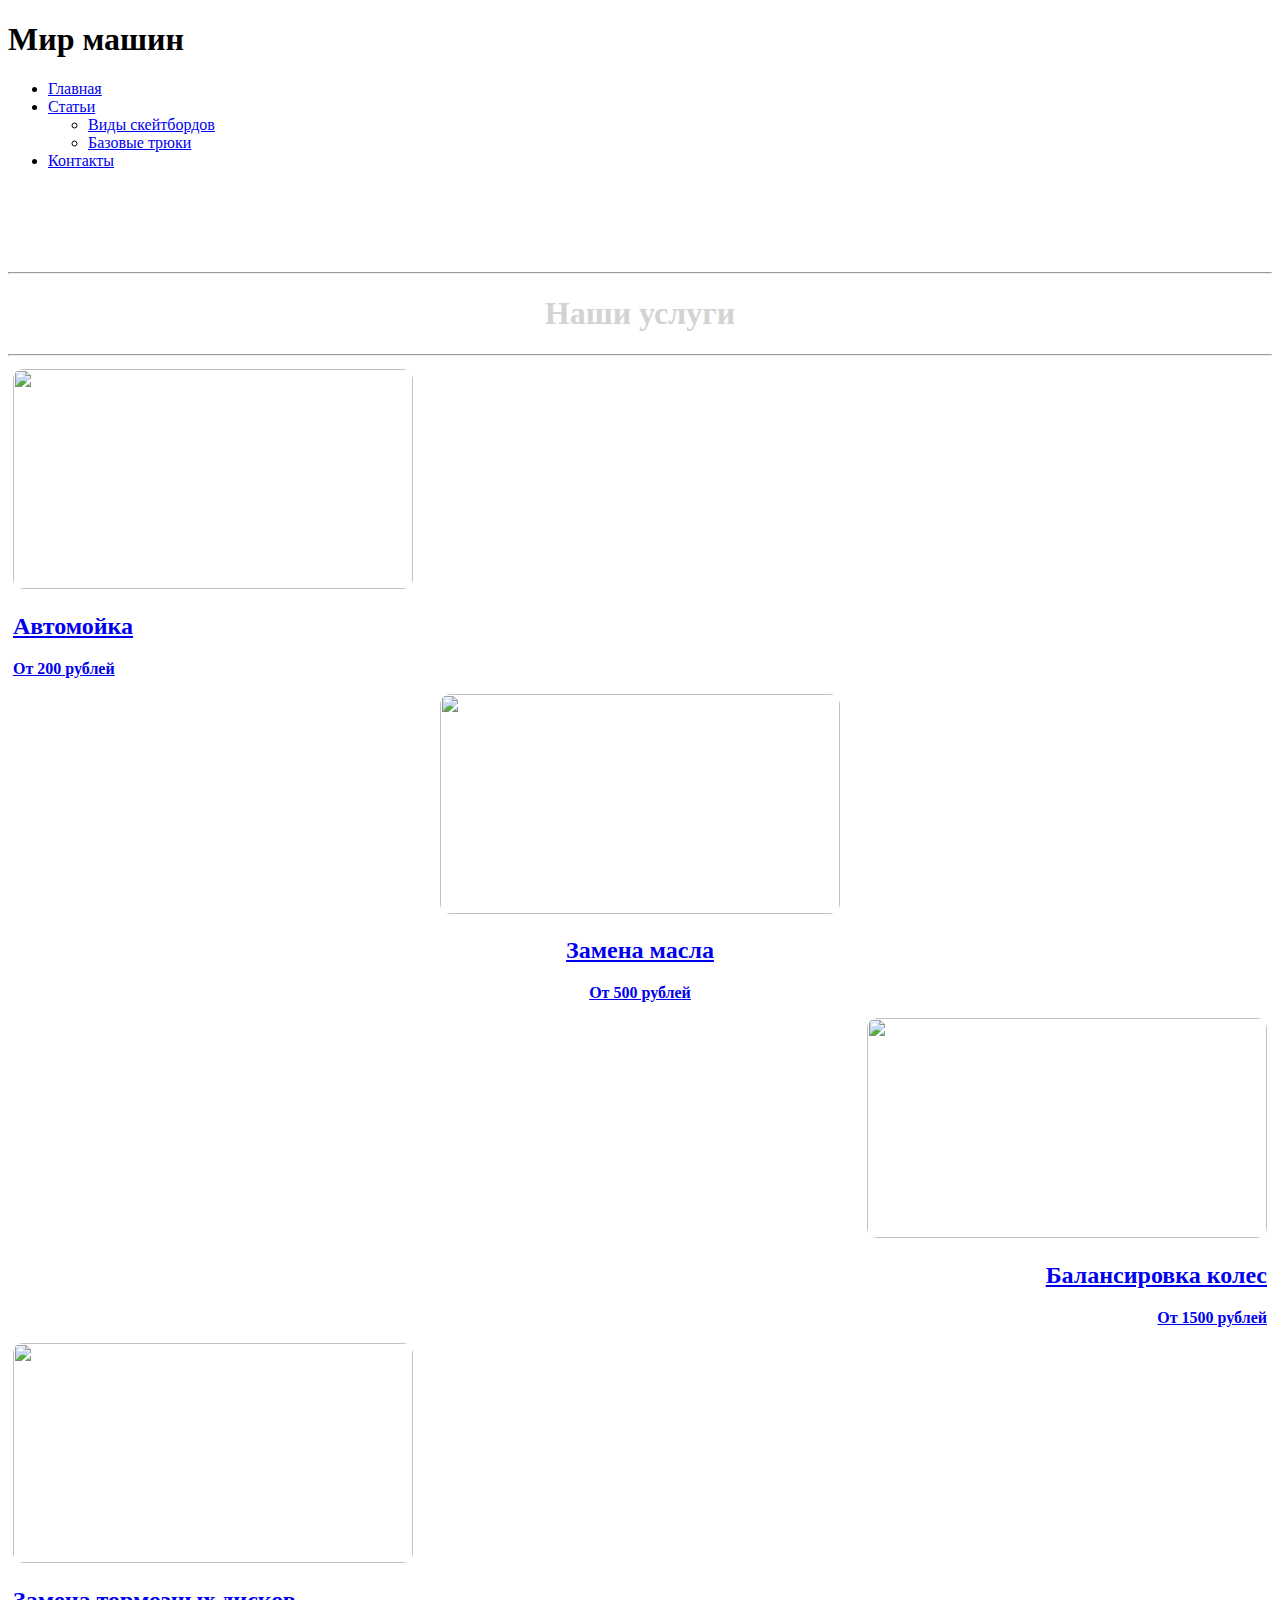
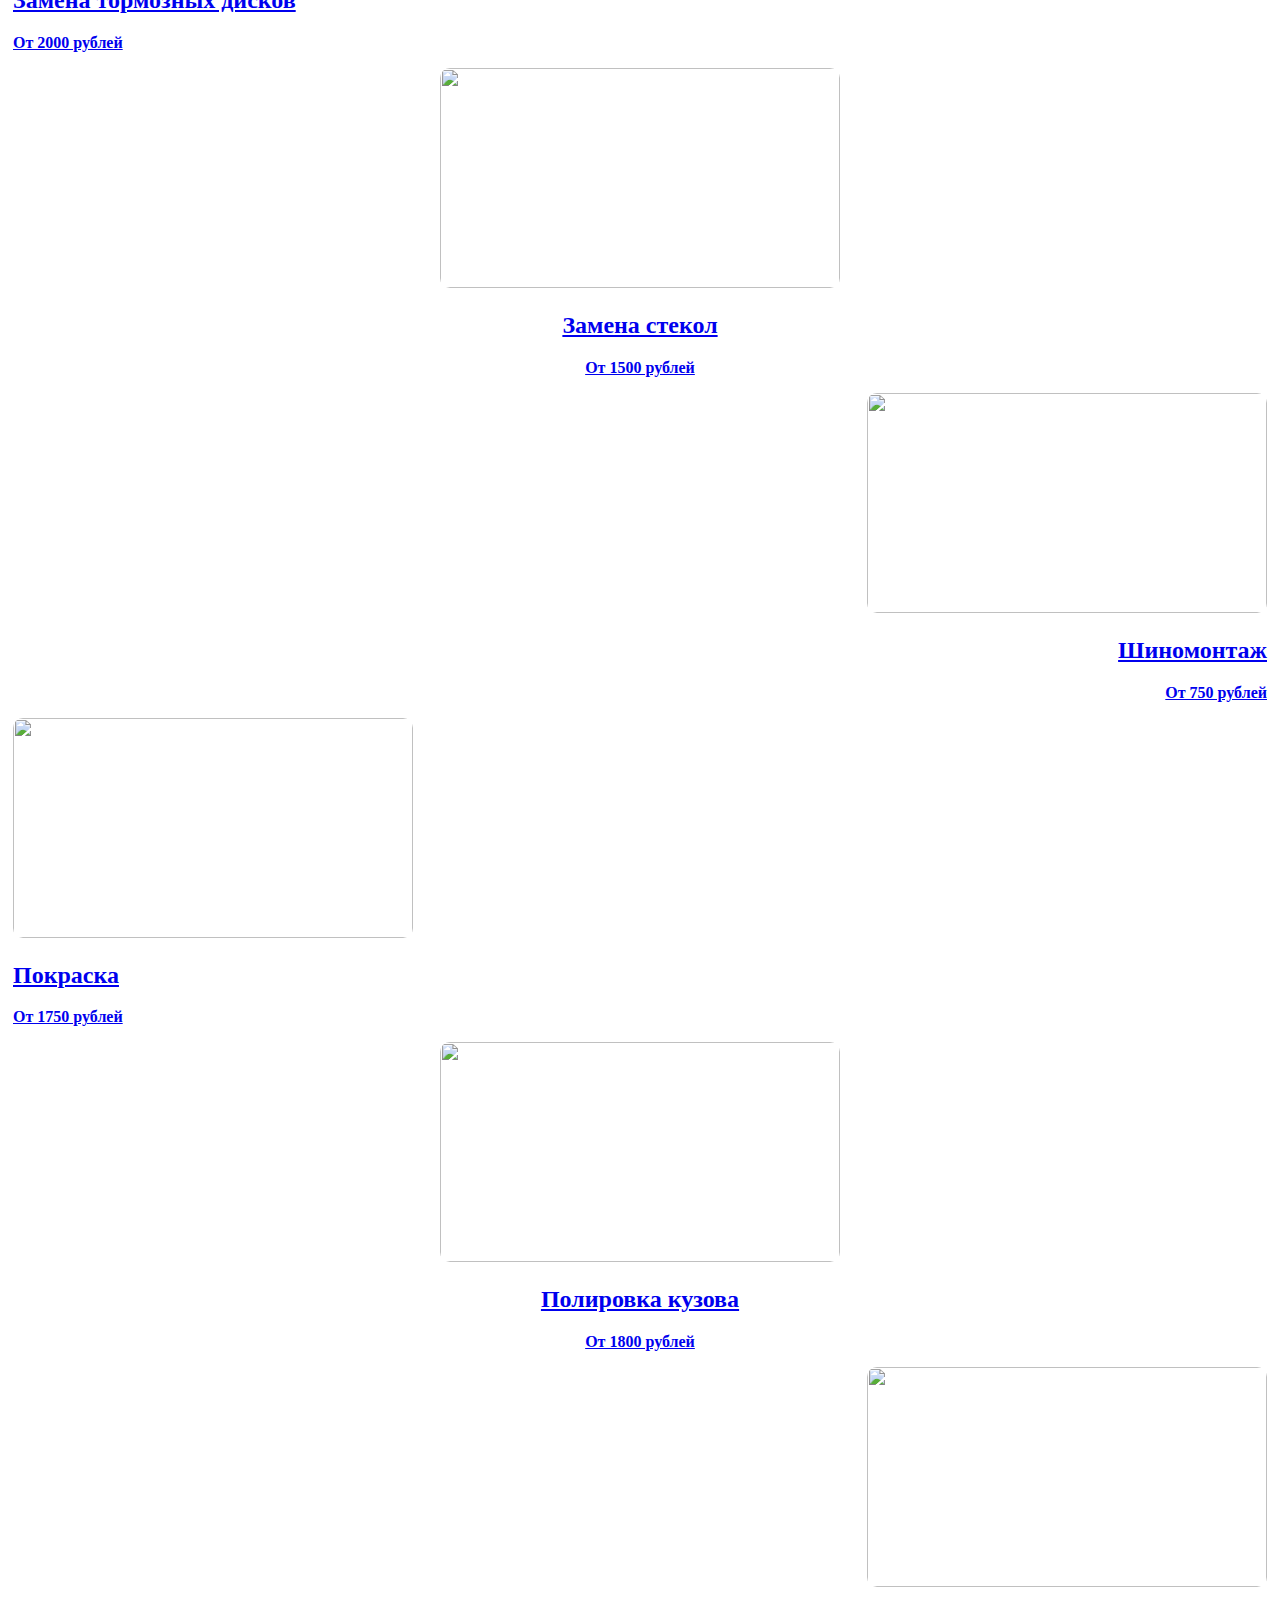
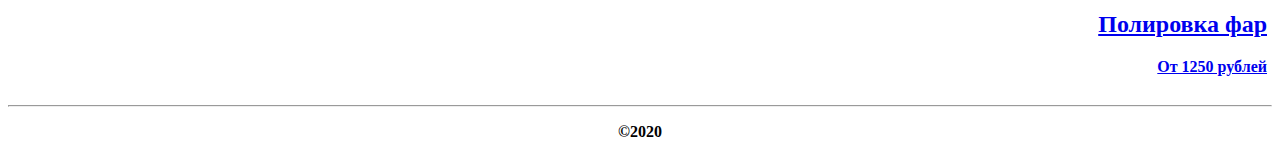
==== index.html @ 5cbc4974 "Create index.html" ====
<!DOCTYPE html>
<html>

	<head>
		<meta charset="UTF-8"/>
		<title>Мир машин</title>
		<link rel="stylesheet" type="text/css" href="main-style.css">
		<link rel="shortcut icon" href="https://user-images.githubusercontent.com/68339200/87587297-9a347f00-c6ea-11ea-8934-8f84856f4337.png" type="image/png">
	</head>

	<body>
		<div id="progressbar"></div>
		<div class="header">
			<div>
				<h1 class="header__logo">Мир машин</h1>
			</div>
			<nav class="menu">
				<ul>
					<li><a class="marg" href="index.html">Главная</a></li>
					<li><a class="marg" href="#">Статьи</a>
						<ul>
							<li><a href="types.html">Виды скейтбордов</a></li>
							<li><a href="tricks.html">Базовые трюки</a></li>
						</ul>
					</li>
					<li><a class="marg" href="contacts.html">Контакты</a></li>
				</ul>
			</nav>
		</div>
		<div style="margin-top: 102px;">
			<hr>
			<h1 align="center" style="color: #D3D3D3;">Наши услуги</h1>
		</div><hr>
		<div align="center">
			<div class="border" style="padding: 5px;">

				<div align="left">
					<div class="hold">
						<a class="line" href="https://koleso.ru/services/avtomoyka/"><img src="https://user-images.githubusercontent.com/68339200/87564916-a2c88d80-c6c9-11ea-9fa0-750e8bcbfc7e.jpg" width="400px" height="220" style="border: 0px solid; border-radius: 10px;"><h2 class="center"><span>Автомойка</span></h2>
						<div class="price">
							<p><b>От 200 рублей</b></p>
						</div>
						</a>
					</div>
				</div>

				<div align="center" class="top230">
					<div class="hold">
						<a class="line" href="https://koleso.ru/services/avtomoyka/"><img src="https://user-images.githubusercontent.com/68339200/87564887-9f350680-c6c9-11ea-83b0-2d72b7392597.jpg" width="400px" height="220" style="border: 0px solid; border-radius: 10px;"><h2 class="center"><span>Замена масла</span></h2>
						<div class="price">
							<p><b>От 500 рублей</b></p>
						</div>
						</a>
					</div>
				</div>

				<div align="right" class="top230">
					<div class="hold">
						<a class="line" href="https://koleso.ru/services/avtomoyka/"><img src="https://user-images.githubusercontent.com/68339200/87564920-a3612400-c6c9-11ea-884b-e29acef69cef.jpg" width="400px" height="220" style="border: 0px solid; border-radius: 10px;"><h2 class="center"><span>Балансировка колес</span></h2>
						<div class="price">
							<p><b>От 1500 рублей</b></p>
						</div>
						</a>
					</div>
				</div>

				<div align="left">
					<div class="hold">
						<a class="line" href="https://koleso.ru/services/avtomoyka/"><img src="https://user-images.githubusercontent.com/68339200/87564926-a3612400-c6c9-11ea-8da5-f8bb1a77f4cb.jpg" width="400px" height="220" style="border: 0px solid; border-radius: 10px;"><h2 class="center"><span>Замена тормозных дисков</span></h2>
						<div class="price">
							<p><b>От 2000 рублей</b></p>
						</div>
						</a>
					</div>
				</div>

				<div align="center" class="top230">
					<div class="hold">
						<a class="line" href="https://koleso.ru/services/avtomoyka/"><img src="https://user-images.githubusercontent.com/68339200/87564923-a3612400-c6c9-11ea-87d8-db92fc9e0350.jpg" width="400px" height="220" style="border: 0px solid; border-radius: 10px;"><h2 class="center"><span>Замена стекол</span></h2>
						<div class="price">
							<p><b>От 1500 рублей</b></p>
						</div>
						</a>
					</div>
				</div>

				<div align="right" class="top230">
					<div class="hold">
						<a class="line" href="https://koleso.ru/services/avtomoyka/"><img src="https://user-images.githubusercontent.com/68339200/87564915-a2c88d80-c6c9-11ea-97e4-43920b9b0b92.jpg" width="400px" height="220" style="border: 0px solid; border-radius: 10px;"><h2 class="center"><span>Шиномонтаж</span></h2>
						<div class="price">
							<p><b>От 750 рублей</b></p>
						</div>
						</a>
					</div>
				</div>

				<div align="left">
					<div class="hold">
						<a class="line" href="https://koleso.ru/services/avtomoyka/"><img src="https://user-images.githubusercontent.com/68339200/87564901-a0feca00-c6c9-11ea-91b7-ab37084a6a6d.jpg" width="400px" height="220" style="border: 0px solid; border-radius: 10px;"><h2 class="center"><span>Покраска</span></h2>
						<div class="price">
							<p><b>От 1750 рублей</b></p>
						</div>
						</a>
					</div>
				</div>

				<div align="center" class="top230">
					<div class="hold">
						<a class="line" href="https://koleso.ru/services/avtomoyka/"><img src="https://user-images.githubusercontent.com/68339200/87564898-a0663380-c6c9-11ea-9c75-304bd1845ed1.jpg" width="400px" height="220" style="border: 0px solid; border-radius: 10px;"><h2 class="center"><span>Полировка кузова</span></h2>
						<div class="price">
							<p><b>От 1800 рублей</b></p>
						</div>
						</a>
					</div>
				</div>

				<div align="right" class="top230">
					<div class="hold">
						<a class="line" href="https://koleso.ru/services/avtomoyka/"><img src="https://user-images.githubusercontent.com/68339200/87564895-9fcd9d00-c6c9-11ea-9c22-9c1adc14bbb1.jpg" width="400px" height="220" style="border: 0px solid; border-radius: 10px;"><h2 class="center"><span>Полировка фар</span></h2>
						<div class="price">
							<p><b>От 1250 рублей</b></p>
						</div>
						</a>
					</div>
				</div>

			</div>
		</div>
		<footer>
			<hr>
			<p align="center" class="white__text"><b>&copy;<time>2020</time></b></p>
		</footer>
		<script src="https://code.jquery.com/jquery-3.4.1.js"></script>
		<script type="text/javascript">
			$(window).scroll(function(){
				var scroll = $(window).scrollTop(),
				dh = $(document).height(),
				wh = $(window).height();
				scrollPercent = (scroll / (dh-wh)) * 100;
				$('#progressbar').css('height', scrollPercent + '%');
			})
		</script>
	</body>

</html>
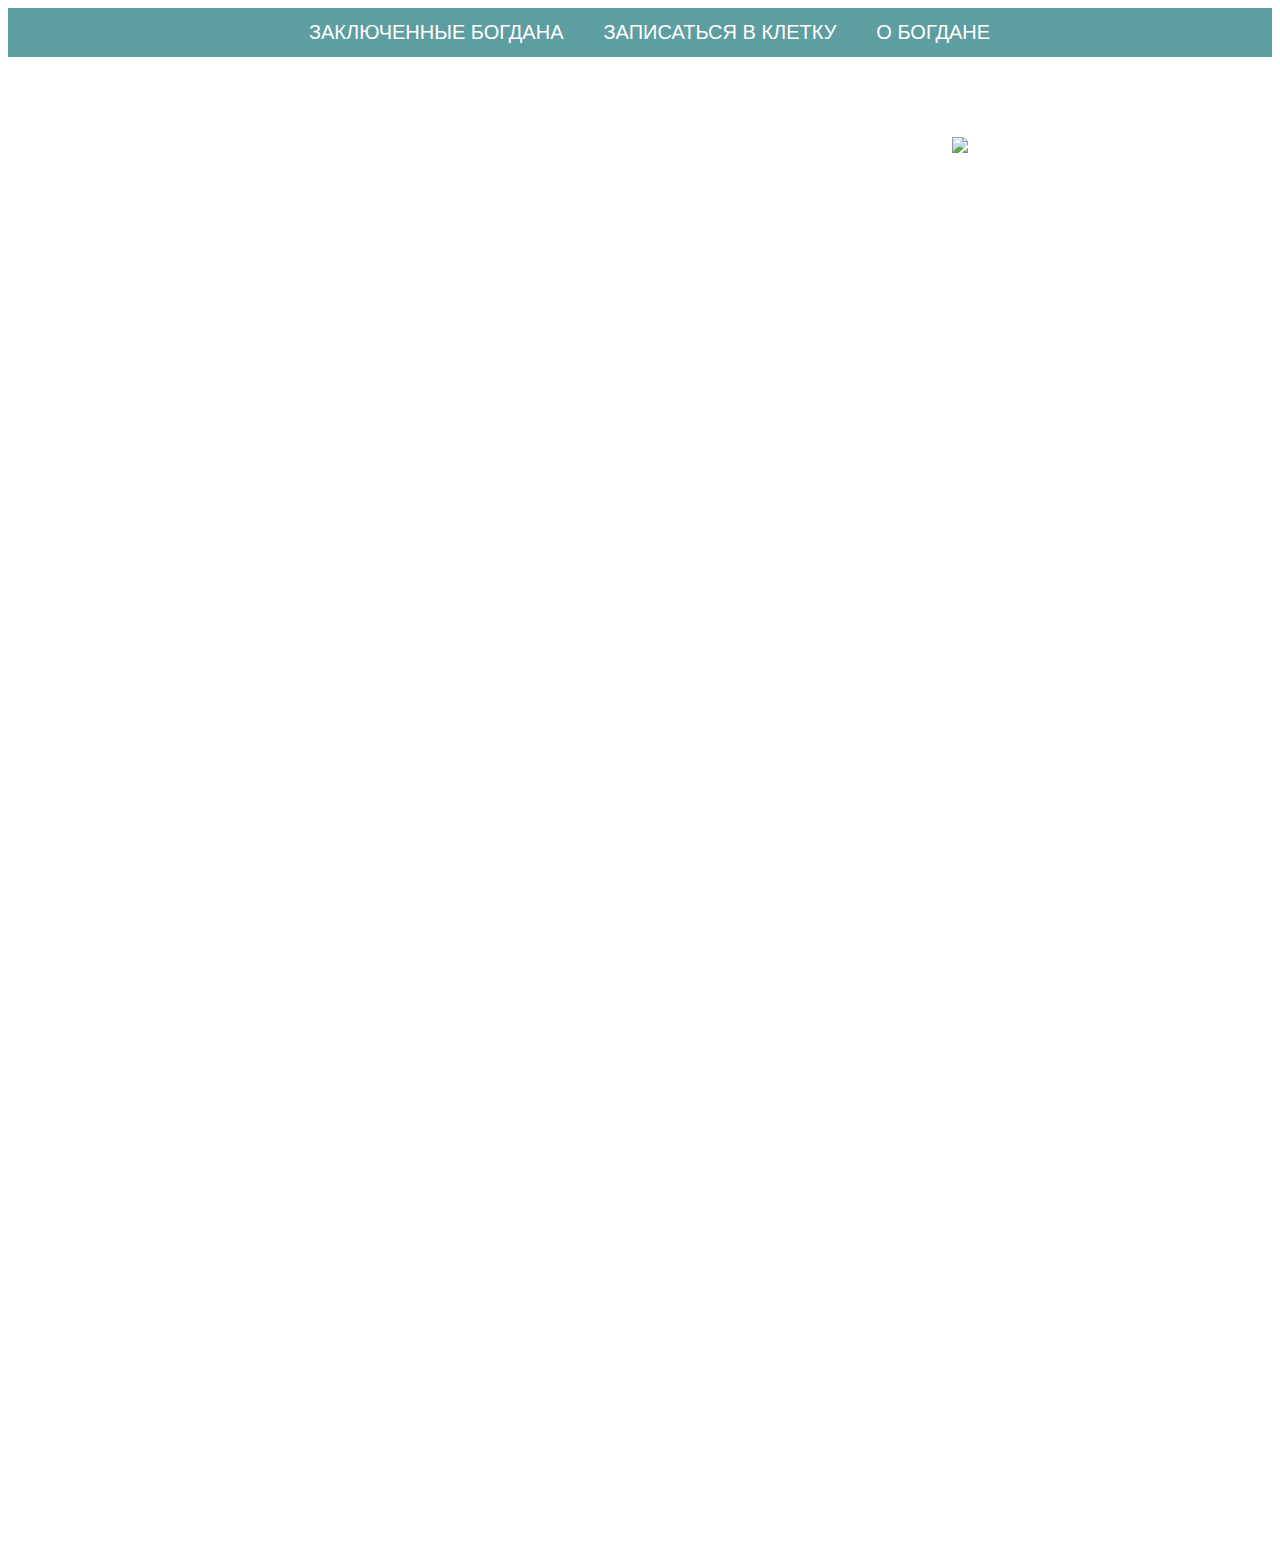
==== commit 36cb6900: "Rename about.html to index.html" ====
--- a/index.html
+++ b/index.html
@@ -2,144 +2,61 @@
 <html>
 
 	<head>
+
 		<meta charset="UTF-8"/>
-		<title>Мир машин</title>
-		<link rel="stylesheet" type="text/css" href="main-style.css">
-		<link rel="shortcut icon" href="https://user-images.githubusercontent.com/68339200/87587297-9a347f00-c6ea-11ea-8934-8f84856f4337.png" type="image/png">
+		<title>О Богдане</title>
+		<link rel="stylesheet" type="text/css" href="about.css">
+		<link rel="stylesheet" type="text/css" href="bu.css">
+		<link rel="shortcut icon" href="b.jpg" type="image/png">
+
 	</head>
 
 	<body>
-		<div id="progressbar"></div>
-		<div class="header">
-			<div>
-				<h1 class="header__logo">Мир машин</h1>
-			</div>
-			<nav class="menu">
-				<ul>
-					<li><a class="marg" href="index.html">Главная</a></li>
-					<li><a class="marg" href="#">Статьи</a>
-						<ul>
-							<li><a href="types.html">Виды скейтбордов</a></li>
-							<li><a href="tricks.html">Базовые трюки</a></li>
-						</ul>
-					</li>
-					<li><a class="marg" href="contacts.html">Контакты</a></li>
-				</ul>
-			</nav>
-		</div>
-		<div style="margin-top: 102px;">
-			<hr>
-			<h1 align="center" style="color: #D3D3D3;">Наши услуги</h1>
-		</div><hr>
-		<div align="center">
-			<div class="border" style="padding: 5px;">
 
-				<div align="left">
-					<div class="hold">
-						<a class="line" href="https://koleso.ru/services/avtomoyka/"><img src="https://user-images.githubusercontent.com/68339200/87564916-a2c88d80-c6c9-11ea-9fa0-750e8bcbfc7e.jpg" width="400px" height="220" style="border: 0px solid; border-radius: 10px;"><h2 class="center"><span>Автомойка</span></h2>
-						<div class="price">
-							<p><b>От 200 рублей</b></p>
-						</div>
-						</a>
-					</div>
-				</div>
+		<a href="#" class="bu"></a>
+		<script src="https://code.jquery.com/jquery-3.5.1.min.js"></script>
+		<script src="bu.js"></script>
 
-				<div align="center" class="top230">
-					<div class="hold">
-						<a class="line" href="https://koleso.ru/services/avtomoyka/"><img src="https://user-images.githubusercontent.com/68339200/87564887-9f350680-c6c9-11ea-83b0-2d72b7392597.jpg" width="400px" height="220" style="border: 0px solid; border-radius: 10px;"><h2 class="center"><span>Замена масла</span></h2>
-						<div class="price">
-							<p><b>От 500 рублей</b></p>
-						</div>
-						</a>
-					</div>
-				</div>
+		<header>
+				<nav>
+					<ul class="men">
+						<li class="mn"><a class="m" href="index.html">Заключенные Богдана</a></li>
+						<li class="mn"><a class="m" href="zapis.html">Записаться в клетку</a></li>
+						<li class="mn"><a class="m" href="about.html">О Богдане</a></li>
+					</ul>
+				</nav>
+		</header>
 
-				<div align="right" class="top230">
-					<div class="hold">
-						<a class="line" href="https://koleso.ru/services/avtomoyka/"><img src="https://user-images.githubusercontent.com/68339200/87564920-a3612400-c6c9-11ea-884b-e29acef69cef.jpg" width="400px" height="220" style="border: 0px solid; border-radius: 10px;"><h2 class="center"><span>Балансировка колес</span></h2>
-						<div class="price">
-							<p><b>От 1500 рублей</b></p>
-						</div>
-						</a>
-					</div>
-				</div>
+		<h1 align="center" style="color: white;">Подробная история Дяди Богдана</h1>
 
-				<div align="left">
-					<div class="hold">
-						<a class="line" href="https://koleso.ru/services/avtomoyka/"><img src="https://user-images.githubusercontent.com/68339200/87564926-a3612400-c6c9-11ea-8da5-f8bb1a77f4cb.jpg" width="400px" height="220" style="border: 0px solid; border-radius: 10px;"><h2 class="center"><span>Замена тормозных дисков</span></h2>
-						<div class="price">
-							<p><b>От 2000 рублей</b></p>
-						</div>
-						</a>
-					</div>
-				</div>
+		<aside>
+			<img style="width: 300px;" src="b.jpg">
+			<p style="width: 300px; text-align: center;">Знаменитая композиция:<br> Дядя Богдан снизу</p>
+		</aside>
 
-				<div align="center" class="top230">
-					<div class="hold">
-						<a class="line" href="https://koleso.ru/services/avtomoyka/"><img src="https://user-images.githubusercontent.com/68339200/87564923-a3612400-c6c9-11ea-87d8-db92fc9e0350.jpg" width="400px" height="220" style="border: 0px solid; border-radius: 10px;"><h2 class="center"><span>Замена стекол</span></h2>
-						<div class="price">
-							<p><b>От 1500 рублей</b></p>
-						</div>
-						</a>
-					</div>
-				</div>
+		<article>
+			<h2>Полное имя:</h2>
+			<p>Богданов Виталий Артасовичъ</p>
+			<h2>Дата рождения:</h2>
+			<p>02.28.1993</p>
+			<h2>Город рождения:</h2>
+			<p>Винница, Украина</p>
+			<h2>Детство:</h2>
+			<p>С ранних лет Виталька проявлял интерес к различным механизма, он любил собирать и чинить разные безделушки. Однажды его отцим принес ему набор Lego Technic 1488 Гараж-автомастерская. С токого самого дня у мальчика появилась мечта: он хотел свой автосервис, чтобы чинить автомибили, работать с ключеми на 32, обливаться маслом и прикуривать от пальцев. В детский сад будущий парень Папича не ходил, потому что дома его обучала любимая бабушка.</p>
+			<h2>Школьные годы:</h2>
+			<p>В начальных классах все смеялись над Виталием, потому что у него были очень большие руки. Из-за этого врожденного деффекта он был очень одинок, пока не нашел её — банку протеина. После этого он стал активно заниматься спортом и скоро начал выступать на соревнованиях по тхэквонпосле. Уже через пару месяцев он превратился из дрыщавого школьника в накаченного парня, из-за чего он стал еще более одиноким: одноклассники даже не разговаривали с ним, потому что боялись его. Завоевав в 15 лет первое место на сорвенованиях по тхэквонпосле в своем городе и имея черный пояс с разными данами, он уходит из профессионального спорта в связи с серьезной травмой колена, которую он получил на одной из тренировок. ЗНО (Украинское ЕГЭ) он сдал на 293 балла и поступил в Винницкий национальный технический университет по специальности автомеханик.</p>
+			<h2>Университетские и армейские годы:</h2>
+			<p>Первые два курса всё шло хорошо: Виталию Артасовичу нравилось учиться, он был отличником, участвовал в студсовете, однако на третьем курсе все кардинально изменилось. Наступил 2014 год и началась война на Донбассе. Виталий не мог смотреть на то как гибнут его соотечествники, он хотел отдать долг родине и отвоевать оккупированию территорию. Он уходит из института и идет в армию, где по его просьбе его направляют прямо на Донбасс. Там он воюет два долгих года. За это время он стал командиром взвода, заработал 3 медали за отвагу и получил свое легендарное прозвище Дядя Богдан за то, что был мудрее всех и знал выход из любой ситуации. В декабре 2016 года Виталий покидает ряды военнослужащих, чтобы осуществить свою мечту.</p>
+			<h2>На пути к мечте:</h2>
+			<p>Начинался 2017 год, ситуация в стране была плачевная, доллар всё дорожал и дорожал. Виталий устроился в одну из автомастерких Винницы, чтобы получить практический опыт и в дальнейшем открыть свой автосервис. Спустя год усердной работы Богдан наконец-то накопил нужную сумму для покупки гаража. Он взял кредит в банке для покупки оборудования после чего расзместил рекламу на разных интернет платформах. Первые два месяца оказались провальными и Виталий не заработал приктически ничего, однако он не отчаивался и верил в себя. На третий месяц у него появились клиенты и Дядя Богдан отремонтировал около 50 машин. Начиная с четвертого месяца у него все пошло в гору и уже через год он выплатил полностью кредит и начал наслаждаться своей жизнью.</p>
+			<h2>Встреча с Папичем:</h2>
+			<p>В один из дождливых осенних дней, когда Дядя Богдан работал в своей мастерской, в его гараж забежал незнакомый здоровый мужчина лет 40 (27) со следом от наушником на голове и начал кричать, что за ним гонятся стримснайперы и Виталий Артасовичъ должен ему помочь. Посокольку Богдан от природы добрый человек, то он не смог отказать незнакомцу и помог ему с его проблемой. После этого Виталий Цаль поблагодарил своего спасители и пошел за твиксом и балыком. Через неделю ситуация повторилась, только на этот раз стримснайперов было в три раза больше и Богдану с Виталием пришлось отстреливаться от них два часа. Победив злодеев, Дядя Богдан начал расспрашивать Цаля о том кто он и почему за ним гоняются люди с оружием. Мистер топ 3 ладера рассказл свою историю. Богдан понял, что перед ним стоит такой же одинокий человек как и он сам. Дядя предложил Цалю переночивать у него, чтобы не наткнуться на стримсанйперов, на что Дота Ветеран охотно согласился. На утро Богдан сопроводил Виталия до его дома и пожелал удачи. С тех пор они часто виделись, играли вместе в различные игры и стали больше чем друзьями. Сейчас они проводят холодные вечера вместе в гараже-автомастерской, укрывшись теплым пледиком и смотря как Папич был топ 3 геральда.</p>
+		</article>
 
-				<div align="right" class="top230">
-					<div class="hold">
-						<a class="line" href="https://koleso.ru/services/avtomoyka/"><img src="https://user-images.githubusercontent.com/68339200/87564915-a2c88d80-c6c9-11ea-97e4-43920b9b0b92.jpg" width="400px" height="220" style="border: 0px solid; border-radius: 10px;"><h2 class="center"><span>Шиномонтаж</span></h2>
-						<div class="price">
-							<p><b>От 750 рублей</b></p>
-						</div>
-						</a>
-					</div>
-				</div>
+		<footer>
+			<p style="color: white; text-align: center;">Материал подготовил и издал Станислав</p>
+		</footer>
 
-				<div align="left">
-					<div class="hold">
-						<a class="line" href="https://koleso.ru/services/avtomoyka/"><img src="https://user-images.githubusercontent.com/68339200/87564901-a0feca00-c6c9-11ea-91b7-ab37084a6a6d.jpg" width="400px" height="220" style="border: 0px solid; border-radius: 10px;"><h2 class="center"><span>Покраска</span></h2>
-						<div class="price">
-							<p><b>От 1750 рублей</b></p>
-						</div>
-						</a>
-					</div>
-				</div>
-
-				<div align="center" class="top230">
-					<div class="hold">
-						<a class="line" href="https://koleso.ru/services/avtomoyka/"><img src="https://user-images.githubusercontent.com/68339200/87564898-a0663380-c6c9-11ea-9c75-304bd1845ed1.jpg" width="400px" height="220" style="border: 0px solid; border-radius: 10px;"><h2 class="center"><span>Полировка кузова</span></h2>
-						<div class="price">
-							<p><b>От 1800 рублей</b></p>
-						</div>
-						</a>
-					</div>
-				</div>
-
-				<div align="right" class="top230">
-					<div class="hold">
-						<a class="line" href="https://koleso.ru/services/avtomoyka/"><img src="https://user-images.githubusercontent.com/68339200/87564895-9fcd9d00-c6c9-11ea-9c22-9c1adc14bbb1.jpg" width="400px" height="220" style="border: 0px solid; border-radius: 10px;"><h2 class="center"><span>Полировка фар</span></h2>
-						<div class="price">
-							<p><b>От 1250 рублей</b></p>
-						</div>
-						</a>
-					</div>
-				</div>
-
-			</div>
-		</div>
-		<footer>
-			<hr>
-			<p align="center" class="white__text"><b>&copy;<time>2020</time></b></p>
-		</footer>
-		<script src="https://code.jquery.com/jquery-3.4.1.js"></script>
-		<script type="text/javascript">
-			$(window).scroll(function(){
-				var scroll = $(window).scrollTop(),
-				dh = $(document).height(),
-				wh = $(window).height();
-				scrollPercent = (scroll / (dh-wh)) * 100;
-				$('#progressbar').css('height', scrollPercent + '%');
-			})
-		</script>
 	</body>
 
 </html>
--- a/about.css
+++ b/about.css
@@ -0,0 +1,61 @@
+body {
+	background-image: url(vn.jpg);
+	background-size: 100%;
+	background-attachment: fixed;
+	background-repeat: no-repeat;
+	height: 100%;
+}
+
+header {
+	display: flex;
+	justify-content: center;
+	align-items: center;
+	height: 49px;
+	background-color: #5F9EA0;
+}
+
+.men {
+	display: flex;
+	justify-content: center;
+	align-items: center;
+	margin-left: -2.75%;
+}
+
+.mn {
+	display: block;
+	color: #fff;
+	font-size: 20px;
+	font-family: sans-serif;
+	text-transform: uppercase;
+	transition: 0.5s;
+	padding: 0 20px;
+}
+
+.m {
+	text-decoration: none;
+	color: white;
+	transition: 0.5s;
+}
+
+.men:hover .mn .m:hover {
+	font-size: 25px;
+	background-color: #40E0D0;
+	color: #2F4F4F;
+	padding: 10px;
+}
+
+aside {
+	float: right;
+	margin-right: 20px;
+	color: white;
+}
+
+article {
+	display: block;
+	margin-left: 20px;
+	color: white;
+}
+
+p {
+	font-size: 20px;
+}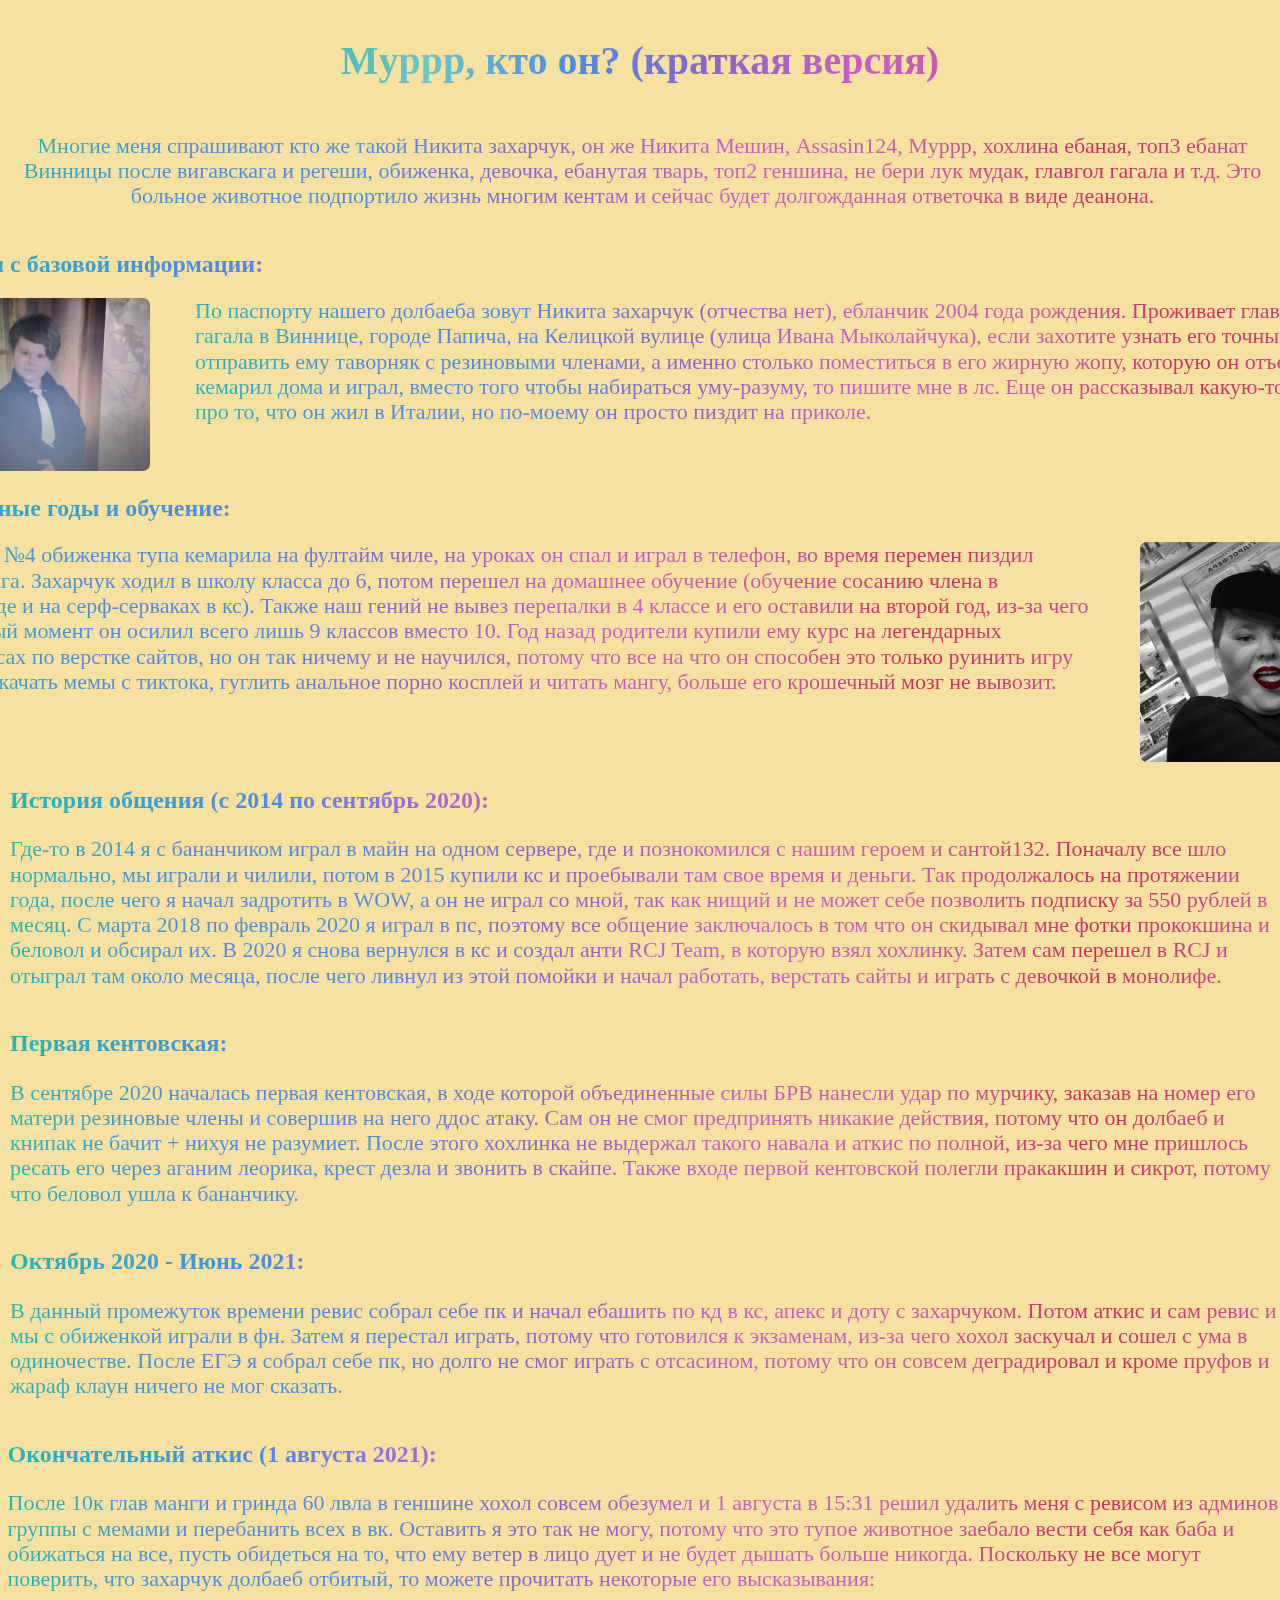
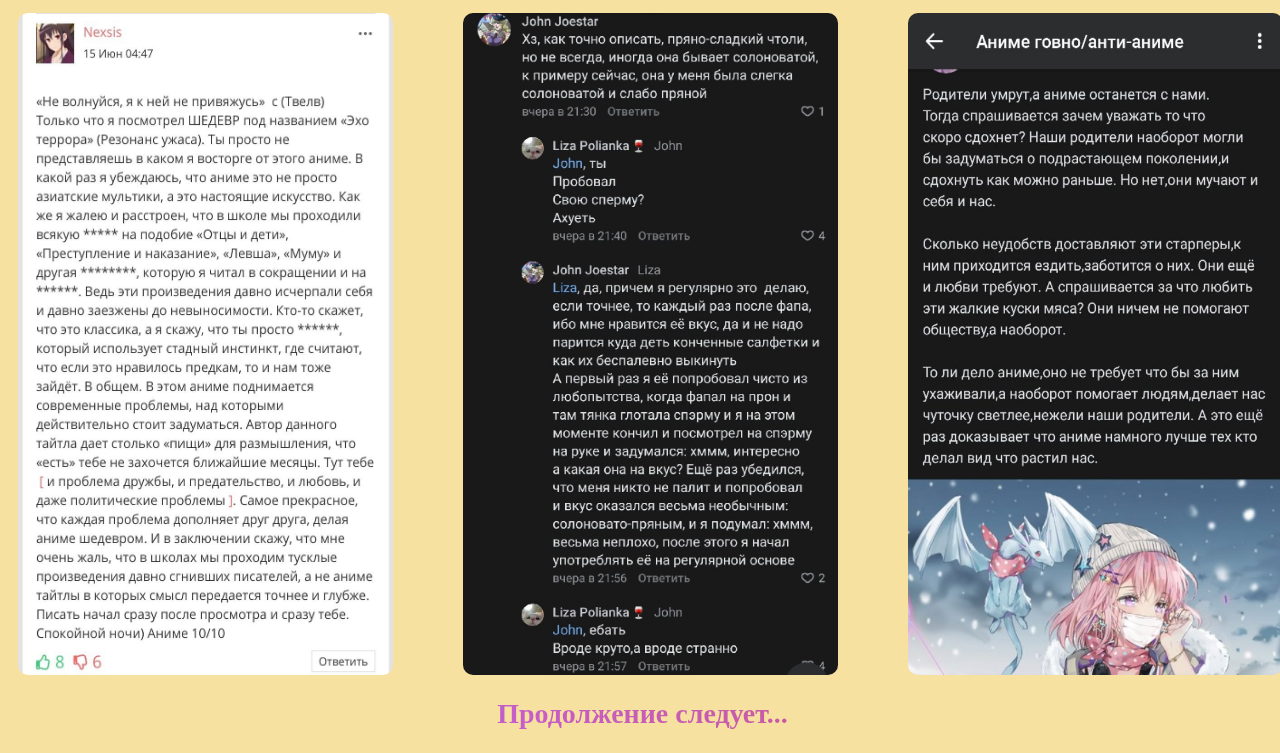
==== commit f14be339: "Add files via upload" ====
--- a/index.html
+++ b/index.html
@@ -1,62 +1,149 @@
-<!DOCTYPE html>
-<html>
-
-	<head>
-
-		<meta charset="UTF-8"/>
-		<title>О Богдане</title>
-		<link rel="stylesheet" type="text/css" href="about.css">
-		<link rel="stylesheet" type="text/css" href="bu.css">
-		<link rel="shortcut icon" href="b.jpg" type="image/png">
-
-	</head>
-
-	<body>
-
-		<a href="#" class="bu"></a>
-		<script src="https://code.jquery.com/jquery-3.5.1.min.js"></script>
-		<script src="bu.js"></script>
-
-		<header>
-				<nav>
-					<ul class="men">
-						<li class="mn"><a class="m" href="index.html">Заключенные Богдана</a></li>
-						<li class="mn"><a class="m" href="zapis.html">Записаться в клетку</a></li>
-						<li class="mn"><a class="m" href="about.html">О Богдане</a></li>
-					</ul>
-				</nav>
-		</header>
-
-		<h1 align="center" style="color: white;">Подробная история Дяди Богдана</h1>
-
-		<aside>
-			<img style="width: 300px;" src="b.jpg">
-			<p style="width: 300px; text-align: center;">Знаменитая композиция:<br> Дядя Богдан снизу</p>
-		</aside>
-
-		<article>
-			<h2>Полное имя:</h2>
-			<p>Богданов Виталий Артасовичъ</p>
-			<h2>Дата рождения:</h2>
-			<p>02.28.1993</p>
-			<h2>Город рождения:</h2>
-			<p>Винница, Украина</p>
-			<h2>Детство:</h2>
-			<p>С ранних лет Виталька проявлял интерес к различным механизма, он любил собирать и чинить разные безделушки. Однажды его отцим принес ему набор Lego Technic 1488 Гараж-автомастерская. С токого самого дня у мальчика появилась мечта: он хотел свой автосервис, чтобы чинить автомибили, работать с ключеми на 32, обливаться маслом и прикуривать от пальцев. В детский сад будущий парень Папича не ходил, потому что дома его обучала любимая бабушка.</p>
-			<h2>Школьные годы:</h2>
-			<p>В начальных классах все смеялись над Виталием, потому что у него были очень большие руки. Из-за этого врожденного деффекта он был очень одинок, пока не нашел её — банку протеина. После этого он стал активно заниматься спортом и скоро начал выступать на соревнованиях по тхэквонпосле. Уже через пару месяцев он превратился из дрыщавого школьника в накаченного парня, из-за чего он стал еще более одиноким: одноклассники даже не разговаривали с ним, потому что боялись его. Завоевав в 15 лет первое место на сорвенованиях по тхэквонпосле в своем городе и имея черный пояс с разными данами, он уходит из профессионального спорта в связи с серьезной травмой колена, которую он получил на одной из тренировок. ЗНО (Украинское ЕГЭ) он сдал на 293 балла и поступил в Винницкий национальный технический университет по специальности автомеханик.</p>
-			<h2>Университетские и армейские годы:</h2>
-			<p>Первые два курса всё шло хорошо: Виталию Артасовичу нравилось учиться, он был отличником, участвовал в студсовете, однако на третьем курсе все кардинально изменилось. Наступил 2014 год и началась война на Донбассе. Виталий не мог смотреть на то как гибнут его соотечествники, он хотел отдать долг родине и отвоевать оккупированию территорию. Он уходит из института и идет в армию, где по его просьбе его направляют прямо на Донбасс. Там он воюет два долгих года. За это время он стал командиром взвода, заработал 3 медали за отвагу и получил свое легендарное прозвище Дядя Богдан за то, что был мудрее всех и знал выход из любой ситуации. В декабре 2016 года Виталий покидает ряды военнослужащих, чтобы осуществить свою мечту.</p>
-			<h2>На пути к мечте:</h2>
-			<p>Начинался 2017 год, ситуация в стране была плачевная, доллар всё дорожал и дорожал. Виталий устроился в одну из автомастерких Винницы, чтобы получить практический опыт и в дальнейшем открыть свой автосервис. Спустя год усердной работы Богдан наконец-то накопил нужную сумму для покупки гаража. Он взял кредит в банке для покупки оборудования после чего расзместил рекламу на разных интернет платформах. Первые два месяца оказались провальными и Виталий не заработал приктически ничего, однако он не отчаивался и верил в себя. На третий месяц у него появились клиенты и Дядя Богдан отремонтировал около 50 машин. Начиная с четвертого месяца у него все пошло в гору и уже через год он выплатил полностью кредит и начал наслаждаться своей жизнью.</p>
-			<h2>Встреча с Папичем:</h2>
-			<p>В один из дождливых осенних дней, когда Дядя Богдан работал в своей мастерской, в его гараж забежал незнакомый здоровый мужчина лет 40 (27) со следом от наушником на голове и начал кричать, что за ним гонятся стримснайперы и Виталий Артасовичъ должен ему помочь. Посокольку Богдан от природы добрый человек, то он не смог отказать незнакомцу и помог ему с его проблемой. После этого Виталий Цаль поблагодарил своего спасители и пошел за твиксом и балыком. Через неделю ситуация повторилась, только на этот раз стримснайперов было в три раза больше и Богдану с Виталием пришлось отстреливаться от них два часа. Победив злодеев, Дядя Богдан начал расспрашивать Цаля о том кто он и почему за ним гоняются люди с оружием. Мистер топ 3 ладера рассказл свою историю. Богдан понял, что перед ним стоит такой же одинокий человек как и он сам. Дядя предложил Цалю переночивать у него, чтобы не наткнуться на стримсанйперов, на что Дота Ветеран охотно согласился. На утро Богдан сопроводил Виталия до его дома и пожелал удачи. С тех пор они часто виделись, играли вместе в различные игры и стали больше чем друзьями. Сейчас они проводят холодные вечера вместе в гараже-автомастерской, укрывшись теплым пледиком и смотря как Папич был топ 3 геральда.</p>
-		</article>
-
-		<footer>
-			<p style="color: white; text-align: center;">Материал подготовил и издал Станислав</p>
-		</footer>
-
-	</body>
-
-</html>
+<!DOCTYPE html>
+<html>
+
+	<head>
+
+		<meta charset="utf-8">
+		<title>Деанон Mypppa</title>
+		<link rel="stylesheet" type="text/css" href="normalize.css">
+		<link rel="stylesheet" type="text/css" href="main.css">
+		<link rel="stylesheet" type="text/css" href="bu.css">
+		<link rel="shortcut icon" href="icon.png" type="image/png">
+
+	</head>
+
+	<body>
+
+		<header>
+			
+			<!--
+			<nav>
+				
+			</nav>
+			-->
+
+		</header>
+
+		<h1>Myppp, кто он? (краткая версия)</h1>
+
+		<div class="div_vstup">
+			
+			<p class="vstup">Многие меня спрашивают кто же такой Никита захарчук, он же Никита Мешин, Assasin124, Myppp, хохлина ебаная, топ3 ебанат Винницы после вигавскага и регеши, обиженка, девочка, ебанутая тварь, топ2 геншина, не бери лук мудак, главгол гагала и т.д. Это больное животное подпортило жизнь многим кентам и сейчас будет долгожданная ответочка в виде деанона.</p>
+
+		</div>
+
+		<div class="h21">
+			<div class="h22">
+				<h2>Начнем с базовой информации:</h2>
+			</div>
+		</div>
+
+
+		<div class="baz1">
+			<div class="baz2">
+
+				<aside>			
+					<img class="photo1" src="clown.jpg">
+				</aside>
+
+				<div class="max">
+					<article class="text">По паспорту нашего долбаеба зовут Никита захарчук (отчества нет), ебланчик 2004 года рождения. Проживает главгол гагала в Виннице, городе Папича, на Келицкой вулице (улица Ивана Мыколайчука), если захотите узнать его точный адрес и отправить ему таворняк с резиновыми членами, а именно столько поместиться в его жирную жопу, которую он отъел пока кемарил дома и играл, вместо того чтобы набираться уму-разуму, то пишите мне в лс. Еще он рассказывал какую-то хуету про то, что он жил в Италии, но по-моему он просто пиздит на приколе.</article>
+				</div>
+
+			</div>
+		</div>
+
+		<div class="h21">
+			<div class="h222">
+				<h2>Школьные годы и обучение:</h2>
+			</div>
+		</div>
+
+
+		<div class="baz1">
+			<div class="baz2">
+
+				<div class="max2">
+					<article class="text1"> 
+						В школе №4 обиженка тупа кемарила на фултайм чиле, на уроках он спал и играл в телефон, во время перемен пиздил вигавскага. Захарчук ходил в школу класса до 6, потом перешел на домашнее обучение (обучение сосанию члена в гарисмоде и на серф-серваках в кс). Также наш гений не вывез перепалки в 4 классе и его оставили на второй год, из-за чего на данный момент он осилил всего лишь 9 классов вместо 10. Год назад родители купили ему курс на легендарных скилбоксах по верстке сайтов, но он так ничему и не научился, потому что все на что он способен это только руинить игру другим, качать мемы с тиктока, гуглить анальное порно косплей и читать мангу, больше его крошечный мозг не вывозит.
+					</article>
+				</div>
+
+				<aside>	
+					<img class="photo1" src="3x.png">
+				</aside>
+
+			</div>
+		</div>
+
+		<div class="div_obsh">
+			<div class="obsh">
+			
+				<h2>История общения (с 2014 по сентябрь 2020):</h2>
+
+				<p class="text">Где-то в 2014 я с бананчиком играл в майн на одном сервере, где и познокомился с нашим героем и сантой132. Поначалу все шло нормально, мы играли и чилили, потом в 2015 купили кс и проебывали там свое время и деньги. Так продолжалось на протяжении года, после чего я начал задротить в WOW, а он не играл со мной, так как нищий и не может себе позволить подписку за 550 рублей в месяц. С марта 2018 по февраль 2020 я играл в пс, поэтому все общение заключалось в том что он скидывал мне фотки прококшина и беловол и обсирал их. В 2020 я снова вернулся в кс и создал анти RCJ Team, в которую взял хохлинку. Затем сам перешел в RCJ и отыграл там около месяца, после чего ливнул из этой помойки и начал работать, верстать сайты и играть с девочкой в монолифе.</p>
+
+			</div>
+		</div>
+
+		<div class="div_pk">
+			<div class="pk">
+			
+				<h2>Первая кентовская:</h2>
+
+				<p class="text">В сентябре 2020 началась первая кентовская, в ходе которой объединенные силы БРВ нанесли удар по мурчику, заказав на номер его матери резиновые члены и совершив на него ддос атаку. Сам он не смог предпринять никакие действия, потому что он долбаеб и книпак не бачит + нихуя не разумиет. После этого хохлинка не выдержал такого навала и аткис по полной, из-за чего мне пришлось ресать его через аганим леорика, крест дезла и звонить в скайпе. Также входе первой кентовской полегли пракакшин и сикрот, потому что беловол ушла к бананчику.</p>
+
+			</div>
+		</div>
+
+		<div class="div_daun">
+			<div class="daun">
+			
+				<h2>Октябрь 2020 - Июнь 2021:</h2>
+
+				<p class="text">В данный промежуток времени ревис собрал себе пк и начал ебашить по кд в кс, апекс и доту с захарчуком. Потом аткис и сам ревис и мы с обиженкой играли в фн. Затем я перестал играть, потому что готовился к экзаменам, из-за чего хохол заскучал и сошел с ума в одиночестве. После ЕГЭ я собрал себе пк, но долго не смог играть с отсасином, потому что он совсем деградировал и кроме пруфов и жараф клаун ничего не мог сказать.</p>
+
+			</div>
+		</div>
+
+		<div class="div_atkis">
+			<div class="atkis">
+			
+				<h2>Окончательный аткис (1 августа 2021):</h2>
+
+				<p class="text">После 10к глав манги и гринда 60 лвла в геншине хохол совсем обезумел и 1 августа в 15:31 решил удалить меня с ревисом из админов группы с мемами и перебанить всех в вк. Оставить я это так не могу, потому что это тупое животное заебало вести себя как баба и обижаться на все, пусть обидеться на то, что ему ветер в лицо дует и не будет дышать больше никогда. Поскольку не все могут поверить, что захарчук долбаеб отбитый, то можете прочитать некоторые его высказывания:</p>
+
+				<div class="misl">
+
+					<div class="inner_misl">
+					
+						<img class="z" src="z.jpg">
+
+						<img class="z2" src="z2.jpg">
+
+						<img class="z3" src="z3.jpg">
+
+					</div>
+
+				</div>
+
+			</div>
+		</div>
+
+		<div>
+			
+			<h2 class="center">Продолжение следует...</h2>
+
+		</div>
+
+		<footer>
+			<p></p>
+		</footer>
+
+		<a href="#" class="bu"></a>
+		<script src="https://code.jquery.com/jquery-3.5.1.min.js"></script>
+		<script src="bu.js"></script>
+
+	</body>
+
+</html>--- a/main.css
+++ b/main.css
@@ -0,0 +1,210 @@
+
+/* 1480px */
+
+* {
+	background-color: #f7e1a1;
+}
+
+nav {
+	display: flex;
+	min-height: 100px;
+	min-width: 100%;
+	background: linear-gradient(to right, #21B8B8, #7AC5C5, #3AB6B6, #6EC5C5, #4C8DE5, #8767CA, #C75DC9, #C75CA7, #C92D5D, #C7529F);
+	color: white;
+	font-size: 34px;
+	align-items: space-beetwen;
+	justify-content: center;
+} 
+
+h1 {
+	margin-top: 38px;
+	text-align: center;
+	font-size: 40px;
+	background: linear-gradient(to right, #21B8B8, #7AC5C5, #3AB6B6, #6EC5C5, #4C8DE5, #8767CA, #C75DC9, #C75CA7, #C92D5D, #C7529F);
+	-webkit-text-fill-color: transparent;
+	-webkit-background-clip: text;
+}
+
+h2 {
+	text-align: left;
+	background: linear-gradient(to right, #21B8B8, #4C8DE5, #C75DC9, #C75CA7, #C92D5D, #8B46BA);
+	-webkit-text-fill-color: transparent;
+	-webkit-background-clip: text;
+}
+
+p, article {
+	color: #6EC5C5;
+	font-size: 22px;
+	text-align: center;
+	background: linear-gradient(to right, #21B8B8, #4D8CE1, #4C8DE5, #8767CA, #C75DC9, #C75CA7, #C92D5D, #C7529F);
+	-webkit-text-fill-color: transparent;
+	-webkit-background-clip: text;
+}
+
+.text1 {
+	color: #6EC5C5;
+	font-size: 22px;
+	text-align: left;
+	background: linear-gradient(to right, #21B8B8, #4D8CE1, #4C8DE5, #8767CA, #C75DC9, #C75CA7, #C92D5D, #C7529F);
+	-webkit-text-fill-color: transparent;
+	-webkit-background-clip: text;
+	max-width: 1200px;
+}
+
+
+div {
+	margin-left: 5px;
+}
+
+.div_vstup{
+	display: flex;
+	align-items: space-beetwen;
+	justify-content: center;
+}
+
+.vstup {
+	max-width: 1375px;
+	max-height: 140px;
+}
+
+.text {
+	text-align: left;
+}
+
+.h21 {
+	display: flex;
+	align-content: center;
+	justify-content: center;
+}
+
+.h22 {
+	min-width: 1450px;
+	text-align: left;
+}
+
+.h222 {
+	min-width: 1450px;
+	text-align: left;
+}
+
+.baz1 {
+	display: flex;
+	align-content: center;
+	justify-content: center;
+}
+
+.baz2 {
+	min-width: 1450px;
+	display: flex;
+	justify-content: space-between;
+}
+
+@media (max-width: 1480px){
+ .baz2 {
+  max-width: 1100px;
+ }
+}
+
+.max {
+	max-width: 1175px;
+}
+
+.max2 {
+	max-width: 1175px;
+	margin-left: 0px;
+}
+
+.div_school {
+	display: flex;
+	align-items: center;
+	justify-content: space-between;
+}
+
+.div_school1 {
+	display: inline-block;
+	align-items: center;
+	justify-content: center;
+}
+
+.div_school2 {
+	max-width: 1450px;
+	
+}
+
+.school {
+	max-width: 1450px;
+	display: flex;
+	justify-content: space-beetwen;
+}
+
+.photo1 {
+	max-width: 230px;
+	border: 0px;
+	border-radius: 7px;
+}
+
+.div_obsh {
+	display: flex;
+	align-items: space-beetwen;
+	justify-content: center;
+}
+
+.obsh {
+	max-width: 1450px;
+}
+
+.div_pk {
+	display: flex;
+	align-items: space-beetwen;
+	justify-content: center;
+}
+
+.pk {
+	max-width: 1450px;
+}
+
+.div_daun {
+	display: flex;
+	align-items: space-beetwen;
+	justify-content: center;
+}
+
+.daun {
+	max-width: 1450px;
+}
+
+.div_atkis {
+	display: flex;
+	align-items: space-beetwen;
+	justify-content: center;
+}
+
+.atkis {
+	max-width: 1450px;
+}
+
+.center {
+	text-align: center;
+	font-size: 28px;
+}
+
+.misl {
+	display: flex;
+	justify-content: center;
+}
+
+.inner_misl {
+	max-width: 1300px;
+	display: flex;
+	justify-content: space-between;
+}
+
+.z, .z2, .z3 {
+	max-width: 375px;
+	border: 0px;
+	border-radius: 10px;
+}
+
+.z2, .z3 {
+	margin-left: 70px;
+}--- a/bu.css
+++ b/bu.css
@@ -0,0 +1,44 @@
+.bu {
+	position: fixed;
+	margin-right: 40px;
+	z-index: 50;
+	right: 10px;
+	bottom: 30px;
+	width: 50px;
+	height: 50px;
+	border-color: transparent;
+	border-radius: 50%;
+	background-color: #00BFFF;
+	display: none;
+}
+
+.bu:hover,
+.bu:focus {
+	filter: brightness(1.5);
+	outline: none;
+}
+
+.bu::before,
+.bu::after {
+	content: "";
+	position: absolute;
+	top: 50%;
+	left: 50%;
+	transform: translate(-50%, -50%);
+}
+
+.bu::before {
+	width: 5px;
+	height: 25px;
+	border-top-left-radius: 3px;
+	border-top-right-radius: 3px;
+	background-color: white;
+}
+
+.bu::after {
+	width: 15px;
+	height: 15px;
+	transform: translate(-50%, -50%) rotate(45deg);
+	border-top: 5px solid white;
+	border-left: 5px solid white;
+}